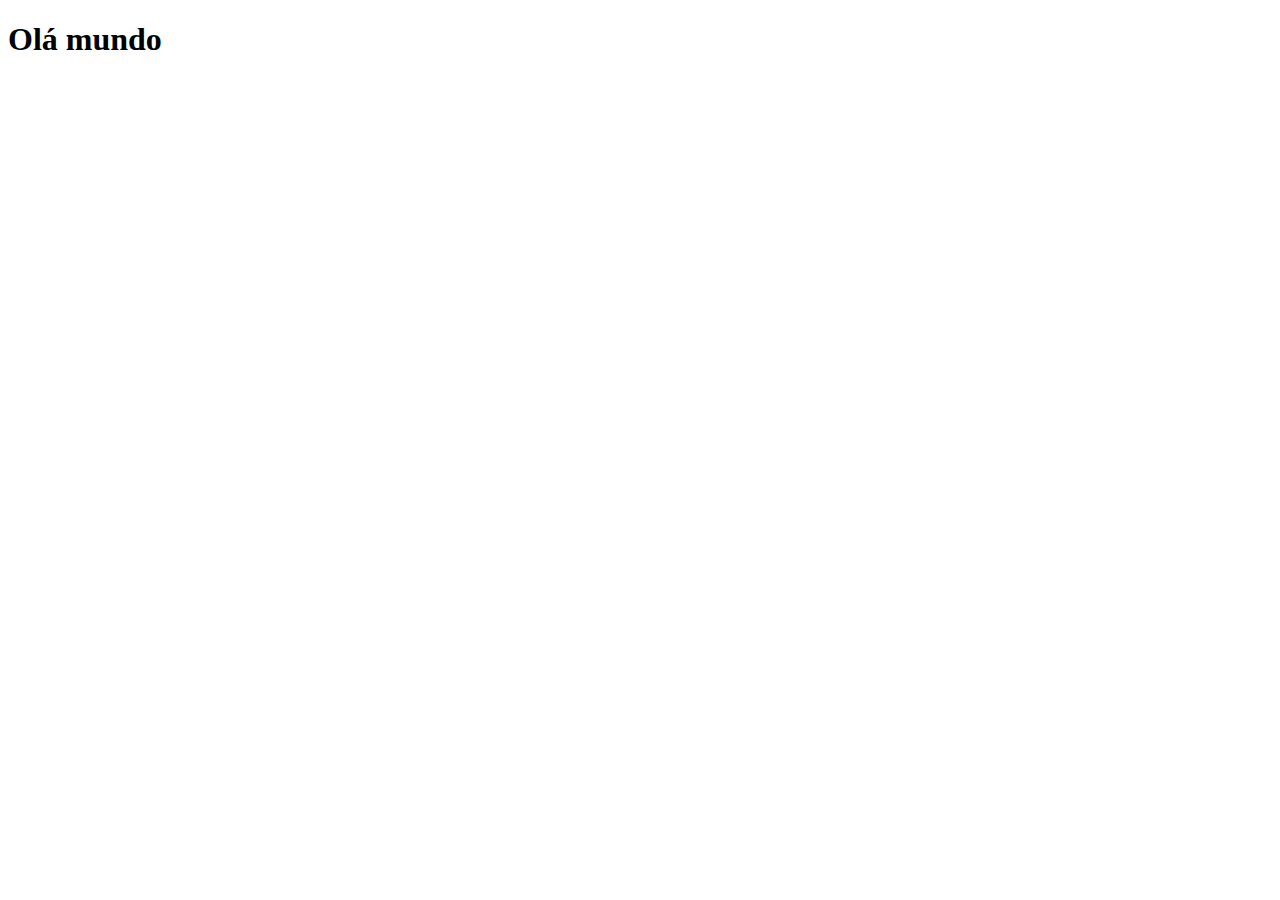
==== index.html @ c3ddc574 "criei a página principal" ====
<!DOCTYPE html>
<html lang="en">
<head>
    <meta charset="UTF-8">
    <meta name="viewport" content="width=device-width, initial-scale=1.0">
    <link rel="shortcut icon" href="favicon.ico" type="image/x-icon">
    <title>Projeto Redes Sociais</title>
</head>
<body>
    <h1>Olá mundo</h1>
</body>
</html>
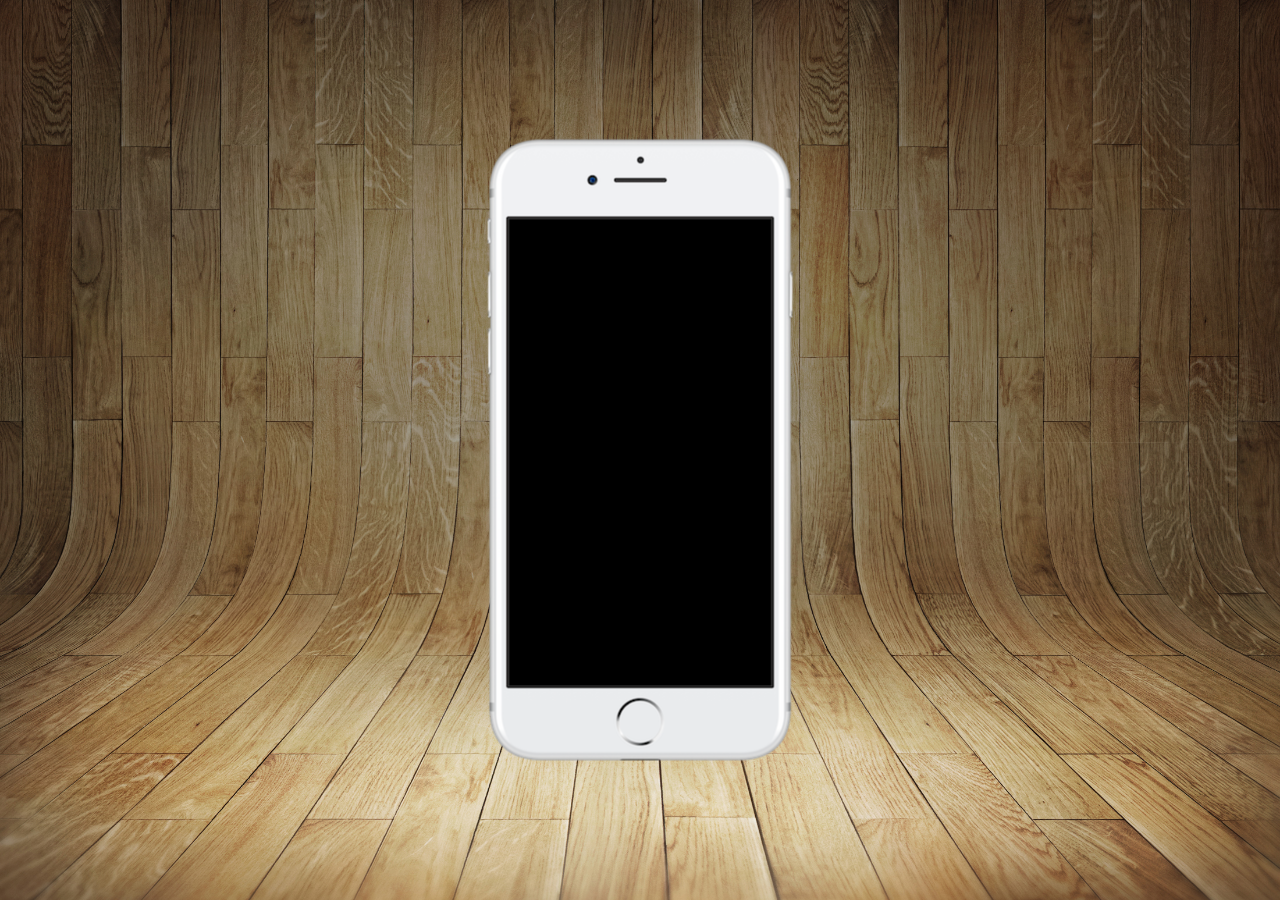
==== commit 21421a2d: "atualizei o projeto-social" ====
--- a/index.html
+++ b/index.html
@@ -4,9 +4,17 @@
     <meta charset="UTF-8">
     <meta name="viewport" content="width=device-width, initial-scale=1.0">
     <link rel="shortcut icon" href="favicon.ico" type="image/x-icon">
+    <link rel="stylesheet" href="estilos/style.css">
     <title>Projeto Redes Sociais</title>
 </head>
 <body>
-    <h1>Olá mundo</h1>
+    <main>
+        <section id="telefone">
+
+        </section>
+        <section id="redes-sociais">
+
+        </section>
+    </main>
 </body>
 </html>--- a/estilos/style.css
+++ b/estilos/style.css
@@ -0,0 +1,36 @@
+@charset "UTF-8";
+
+* {
+    margin: 0px;
+    padding: 0px;
+    font-family: Arial, Helvetica, sans-serif;
+}
+
+html, body {
+    height: 100vh;
+    width: 100vw;
+    background-color: black;
+}
+
+body {
+    background: url(../imagens/fundo-madeira.jpg) no-repeat top center;
+    background-size: cover;
+    background-attachment: fixed;
+}
+
+main {
+    position: relative;
+    height: 100vh;
+}
+
+section#telefone {
+    position: absolute;
+    top: 50%;
+    left: 50%;
+    transform: translate(-50%, -50%);
+
+    height: 627px;
+    width: 311px;
+
+    background: url(../imagens/frame-iphone.png) no-repeat;
+}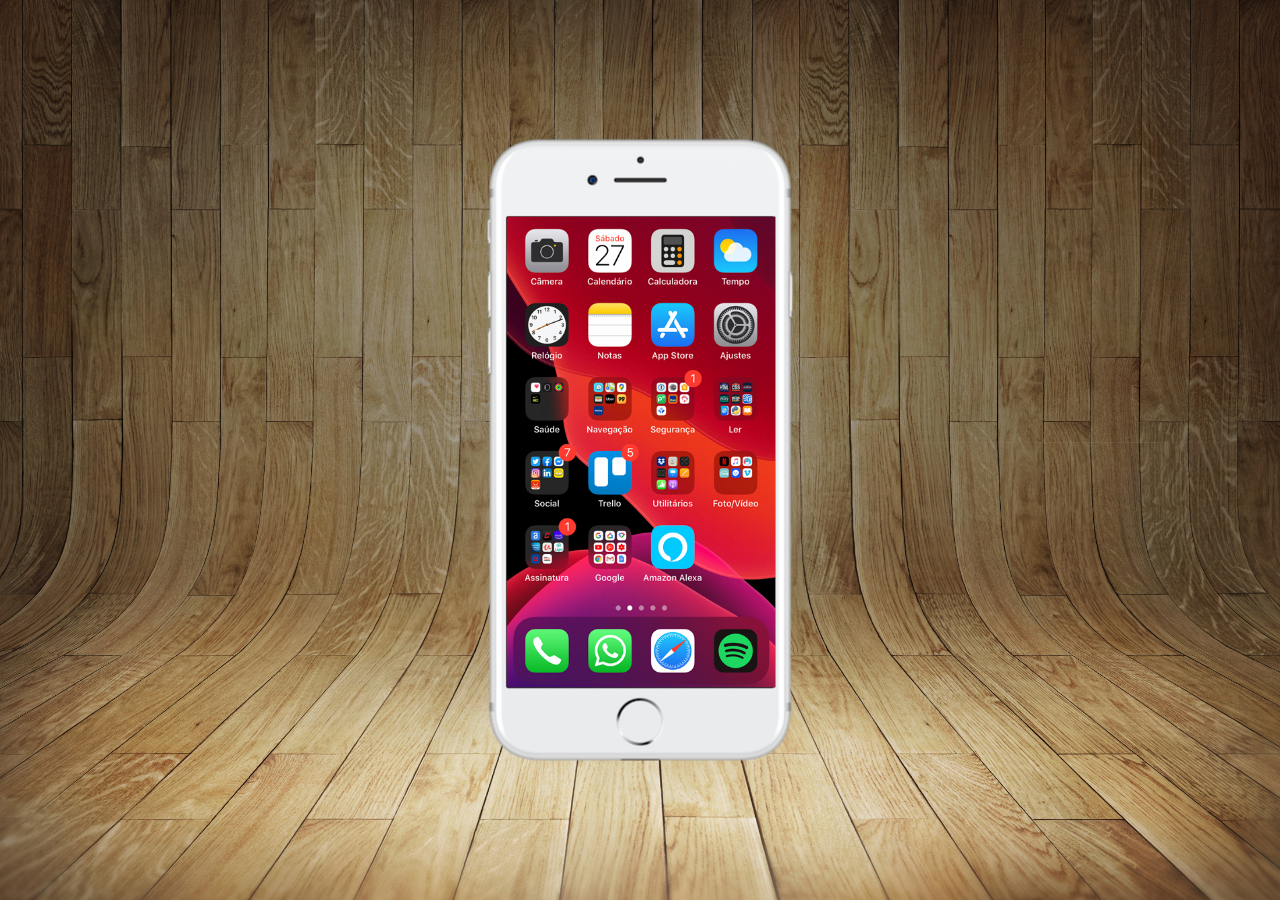
==== commit eba69d81: "criei a tela home" ====
--- a/index.html
+++ b/index.html
@@ -1,5 +1,5 @@
 <!DOCTYPE html>
-<html lang="en">
+<html lang="pt-br">
 <head>
     <meta charset="UTF-8">
     <meta name="viewport" content="width=device-width, initial-scale=1.0">
@@ -10,7 +10,7 @@
 <body>
     <main>
         <section id="telefone">
-
+            <iframe src="./home.html" frameborder="0" name="tela" id="tela"></iframe>
         </section>
         <section id="redes-sociais">
 
--- a/estilos/style.css
+++ b/estilos/style.css
@@ -31,6 +31,15 @@
 
     height: 627px;
     width: 311px;
+    
+    background: url(../imagens/frame-iphone.png) no-repeat;
+}
 
-    background: url(../imagens/frame-iphone.png) no-repeat;
+iframe#tela {
+    position: relative;
+    top: 80px;
+    left: 22px;
+
+    height: 471px;
+    width: 269px;
 }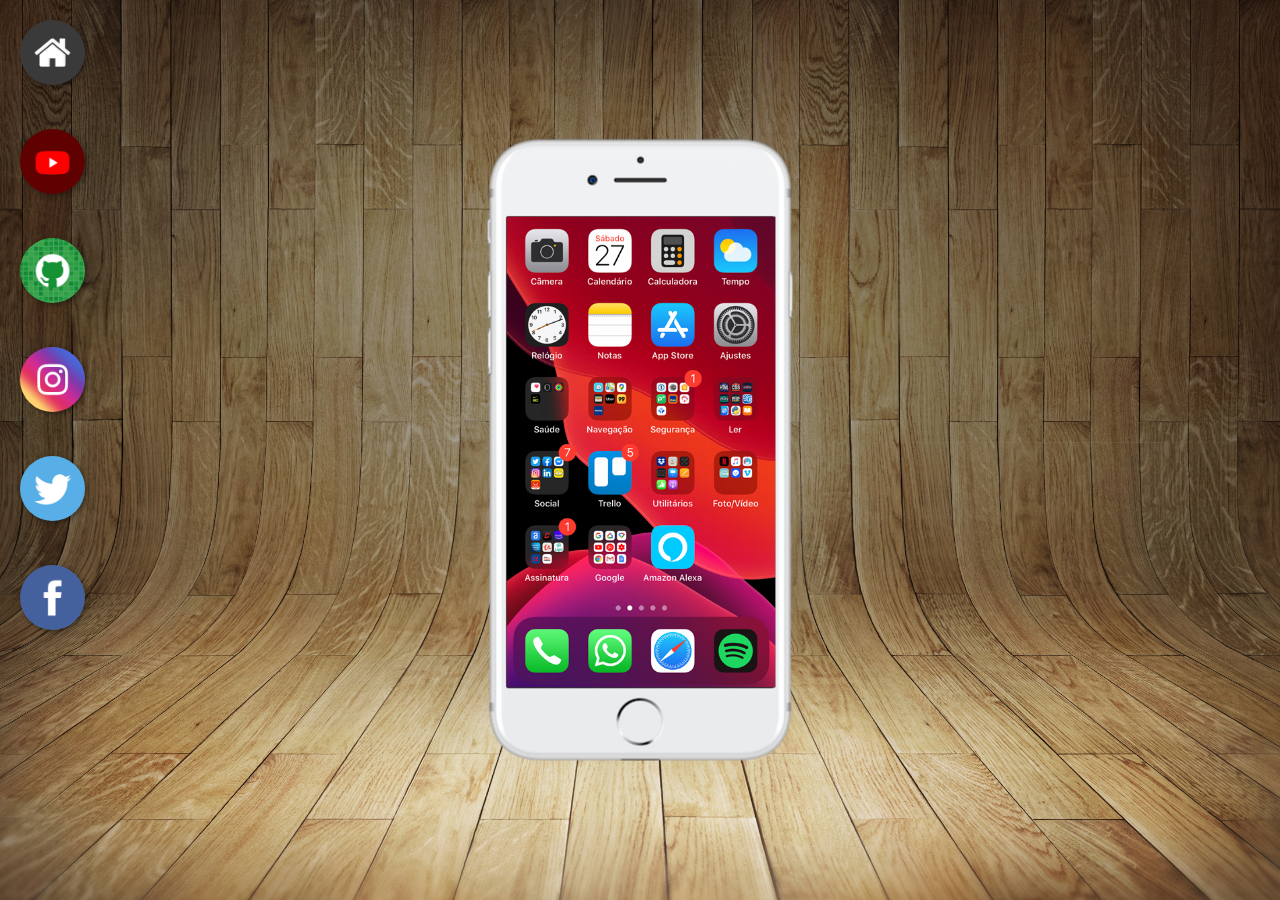
==== commit 7312d978: "criei botões laterais" ====
--- a/index.html
+++ b/index.html
@@ -10,10 +10,17 @@
 <body>
     <main>
         <section id="telefone">
-            <iframe src="./home.html" frameborder="0" name="tela" id="tela"></iframe>
+            <iframe src="./home.html" frameborder="0" name="tela" id="tela">
+                Seu navegador não é compatível com isso.
+            </iframe>
         </section>
         <section id="redes-sociais">
-
+            <a href="#" target="tela"><img src="./imagens/logo-home.jpg" alt="Home"></a><br>
+            <a href="#" target="tela"><img src="./imagens/logo-youtube.jpg" alt="YouTube"></a><br>
+            <a href="#" target="tela"><img src="./imagens/logo-github.jpg" alt="GitHub"></a><br>
+            <a href="#" target="tela"><img src="./imagens/logo-instagram.jpg" alt="Instagram"></a><br>
+            <a href="#" target="tela"><img src="./imagens/logo-twitter.jpg" alt="Twitter"></a><br>
+            <a href="#" target="tela"><img src="./imagens/logo-facebook.jpg" alt="Facebook"></a><br>
         </section>
     </main>
 </body>
--- a/estilos/style.css
+++ b/estilos/style.css
@@ -42,4 +42,19 @@
 
     height: 471px;
     width: 269px;
+}
+
+section#redes-sociais img {
+    width: 65px;
+    margin: 20px;
+    border-radius: 50%;
+    box-shadow: 2px 2px 5px rgba(0, 0, 0, 0.400);
+    box-sizing: border-box;
+}
+
+section#redes-sociais img:hover {
+    transform: translate(5%, -5%);
+    border: 4px solid rgba(255, 255, 255, 0.329);
+    box-shadow: 5px 5px 10px rgba(0, 0, 0, 0.663);
+    transition: 0.3s;
 }